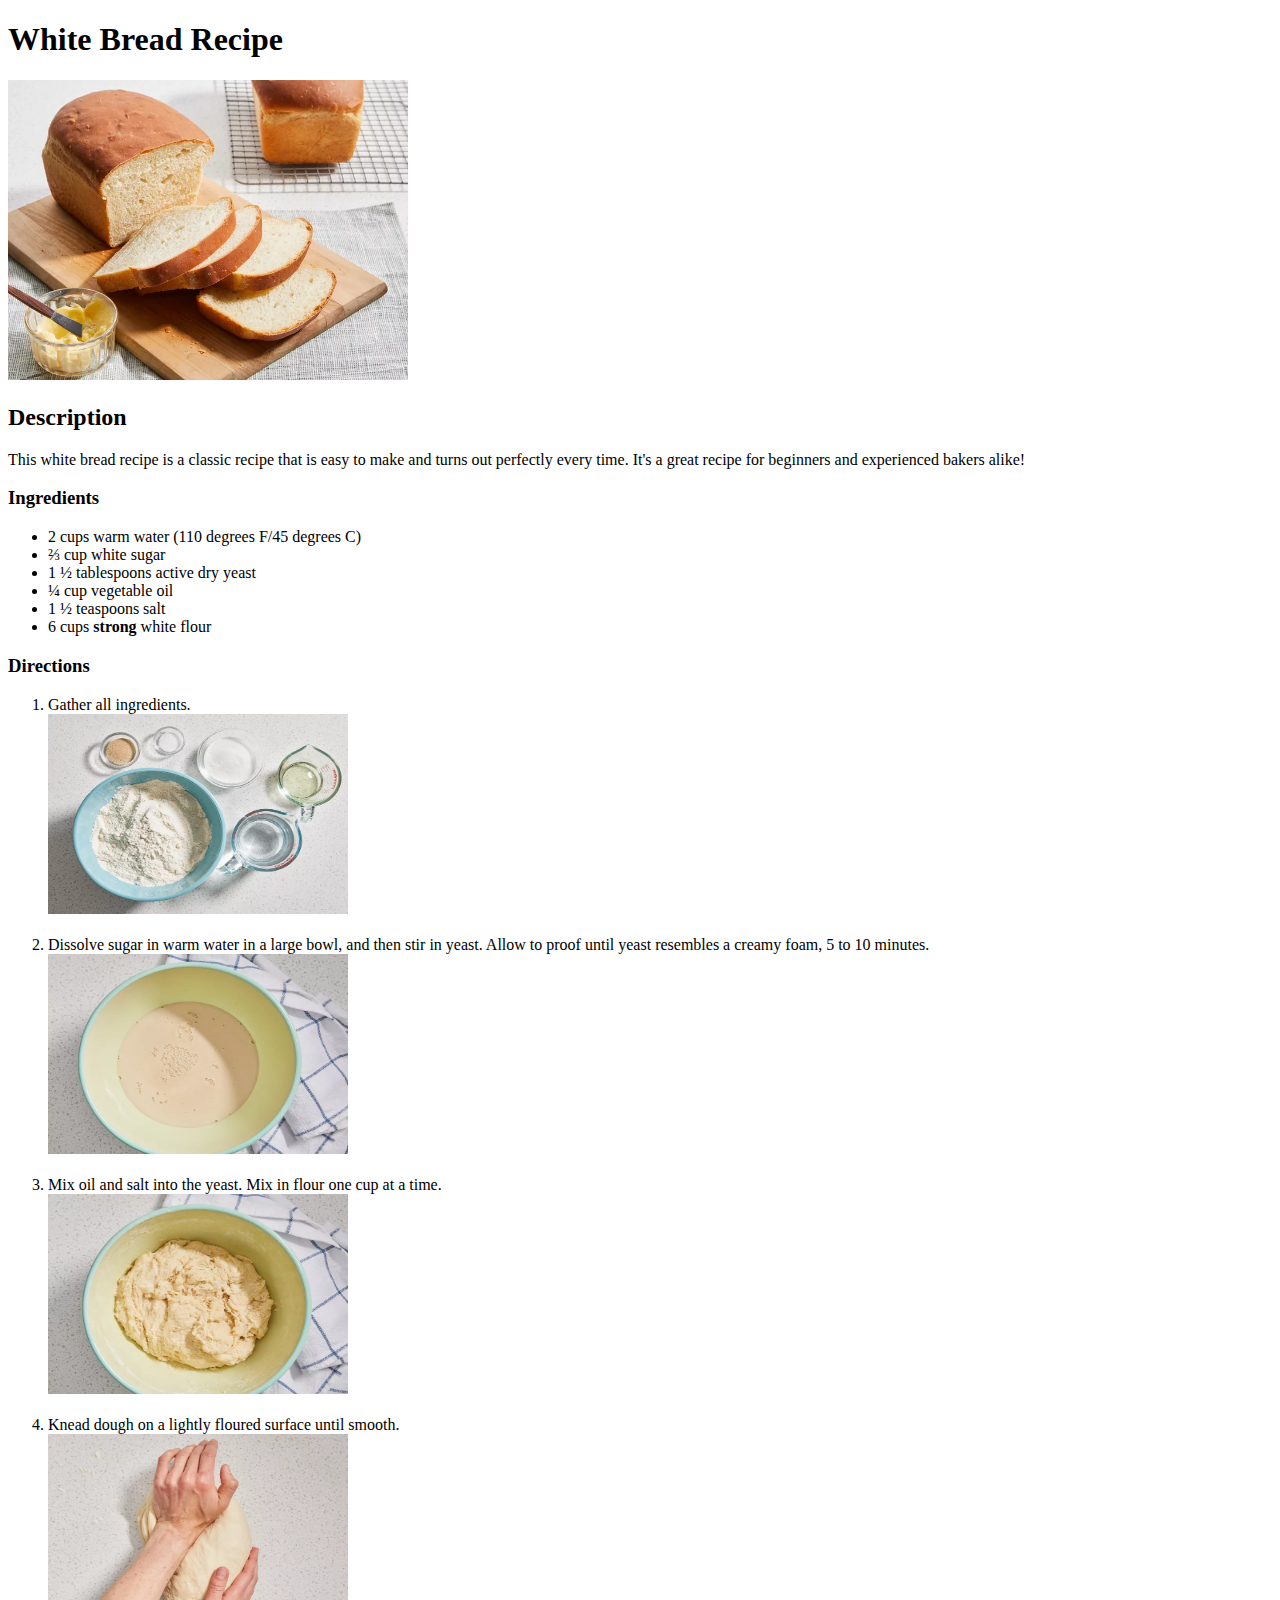
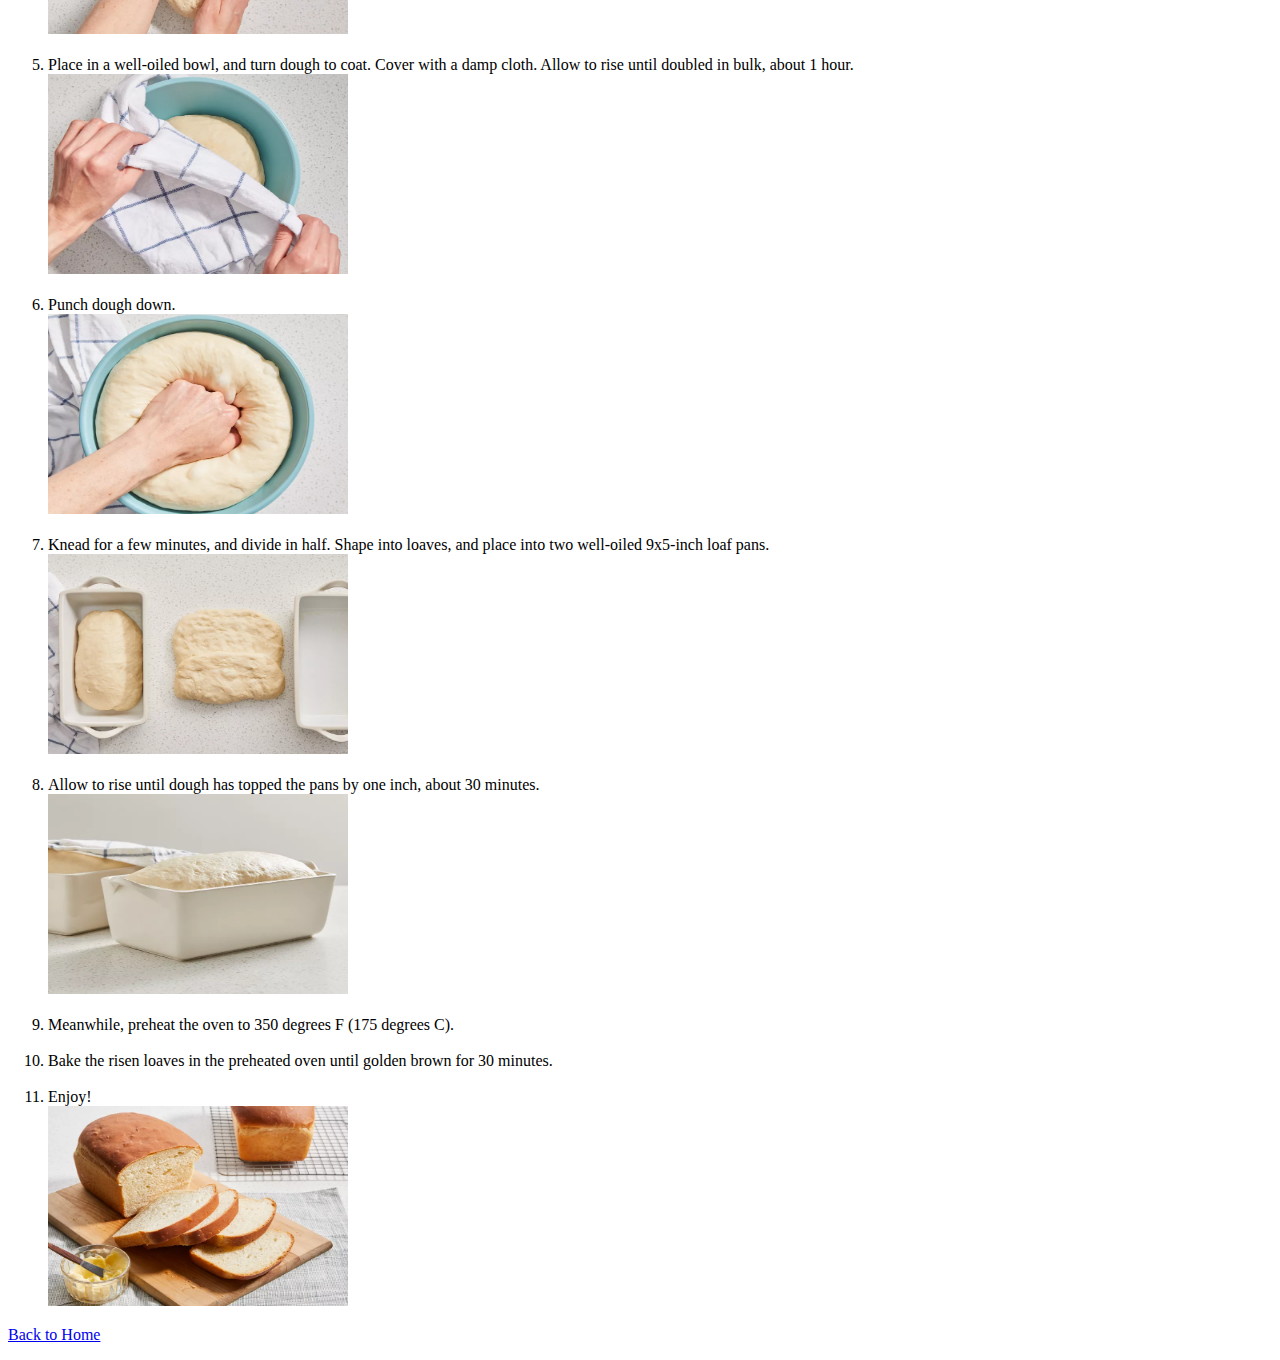
==== recipes/bread.html @ cf9b5dfe "Upload of website shell and beginning of content" ====
<!DOCTYPE html>
<html lang="en">
    <head>
        <meta charset="UTF-8">
        <title>Odin Recipes</title>
    </head>
    <body>
        <h1>White Bread Recipe</h1>
        <img src="../images/bread1.webp" alt="Image of White Bread and butter" height="300" width="400">
        <br>
        <h2>Description</h2>
        <p>This white bread recipe is a classic recipe that is easy to make and turns out perfectly every time. It's a great recipe for beginners and experienced bakers alike!</p>
        <h3>Ingredients</h3>
        <ul>
            <li>2 cups warm water (110 degrees F/45 degrees C)</li>
            <li>⅔ cup white sugar</li>
            <li>1 ½ tablespoons active dry yeast</li>
            <li>¼ cup vegetable oil</li>
            <li>1 ½ teaspoons salt</li>
            <li>6 cups <strong>strong</strong> white flour</li>
        </ul>
        <h3>Directions</h3>
        <ol>
            <li>Gather all ingredients.</li>
            <img src="../images/breadstep1.webp" alt="Image of ingredients" height="200" width="300">
            <br>
            <br>
            <li> Dissolve sugar in warm water in a large bowl, and then stir in yeast. Allow to proof until yeast resembles a creamy foam, 5 to 10 minutes.</li>
            <img src="../images/breadstep2.webp" alt="Image of ingredients in a mixing bowl" height="200" width="300">
            <br>
            <br>
            <li>Mix oil and salt into the yeast. Mix in flour one cup at a time.</li>
            <img src="../images/breadstep3.webp" alt="Image of dough being mixed in a mixing bowl" height="200" width="300">
            <br>
            <br>
            <li>Knead dough on a lightly floured surface until smooth.</li>
            <img src="../images/breadstep4.webp" alt="Image of dough being kneaded" height="200" width="300">
            <br>
            <br>
            <li>Place in a well-oiled bowl, and turn dough to coat. Cover with a damp cloth. Allow to rise until doubled in bulk, about 1 hour.</li>
            <img src="../images/breadstep5.webp" alt="Image of dough in a bowl semi covered by a tea towel" height="200" width="300">
            <br>
            <br>
            <li>Punch dough down.</li>
            <img src="../images/breadstep6.webp" alt="Image of dough in a bowl being kneaded" height="200" width="300">
            <br>
            <br>
            <li>Knead for a few minutes, and divide in half. Shape into loaves, and place into two well-oiled 9x5-inch loaf pans.</li>
            <img src="../images/breadstep7.webp" alt="Image of kneaded dough and loaf pans" height="200" width="300">
            <br>
            <br>
            <li>Allow to rise until dough has topped the pans by one inch, about 30 minutes.</li>
            <img src="../images/breadstep8.webp" alt="Image of dough in loaf pans" height="200" width="300">
            <br>
            <br>
            <li>Meanwhile, preheat the oven to 350 degrees F (175 degrees C).</li>
            <br>
            <li>Bake the risen loaves in the preheated oven until golden brown for 30 minutes.</li>
            <br>
            <li>Enjoy!</li>
            <img src="../images/breadfinal.webp" alt="Image of finished White Bread" height="200" width="300">

        </ol>









        <p><a href="../index.html">Back to Home</a></p>
    </body>
</html>
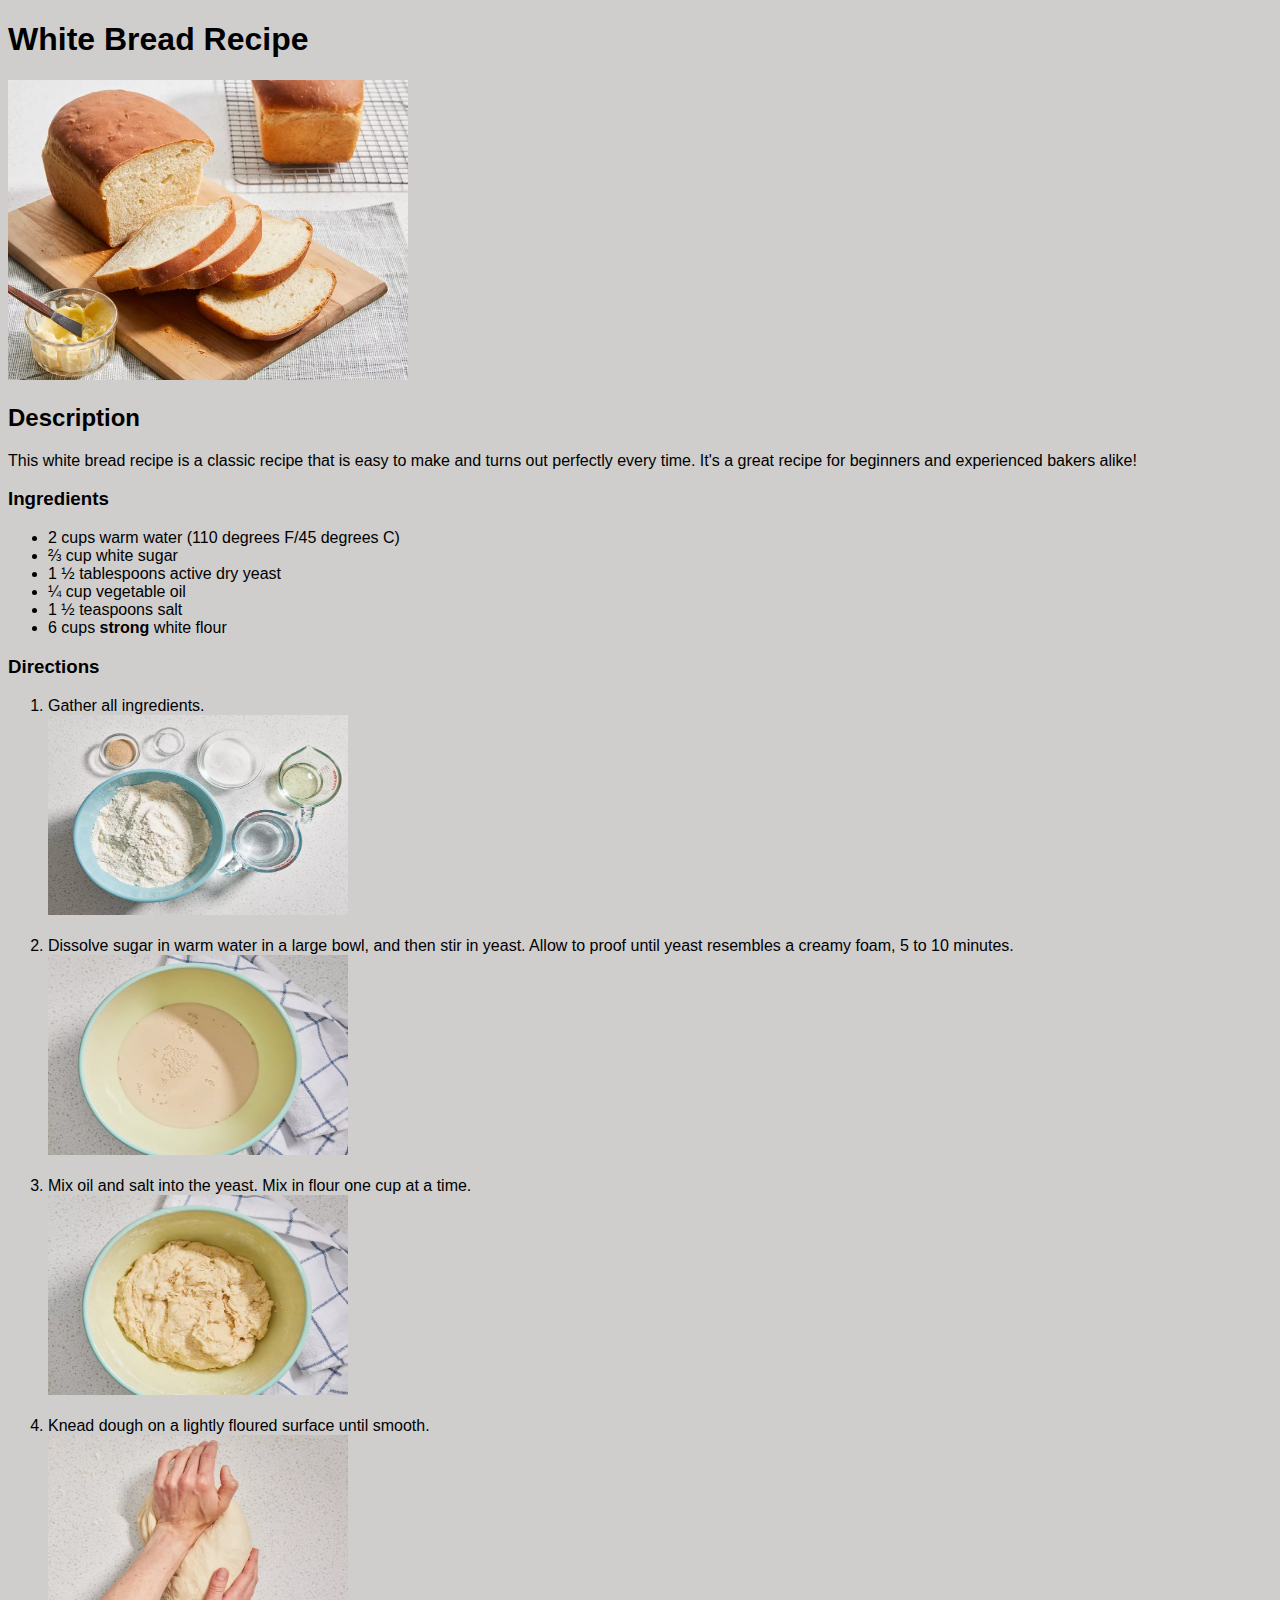
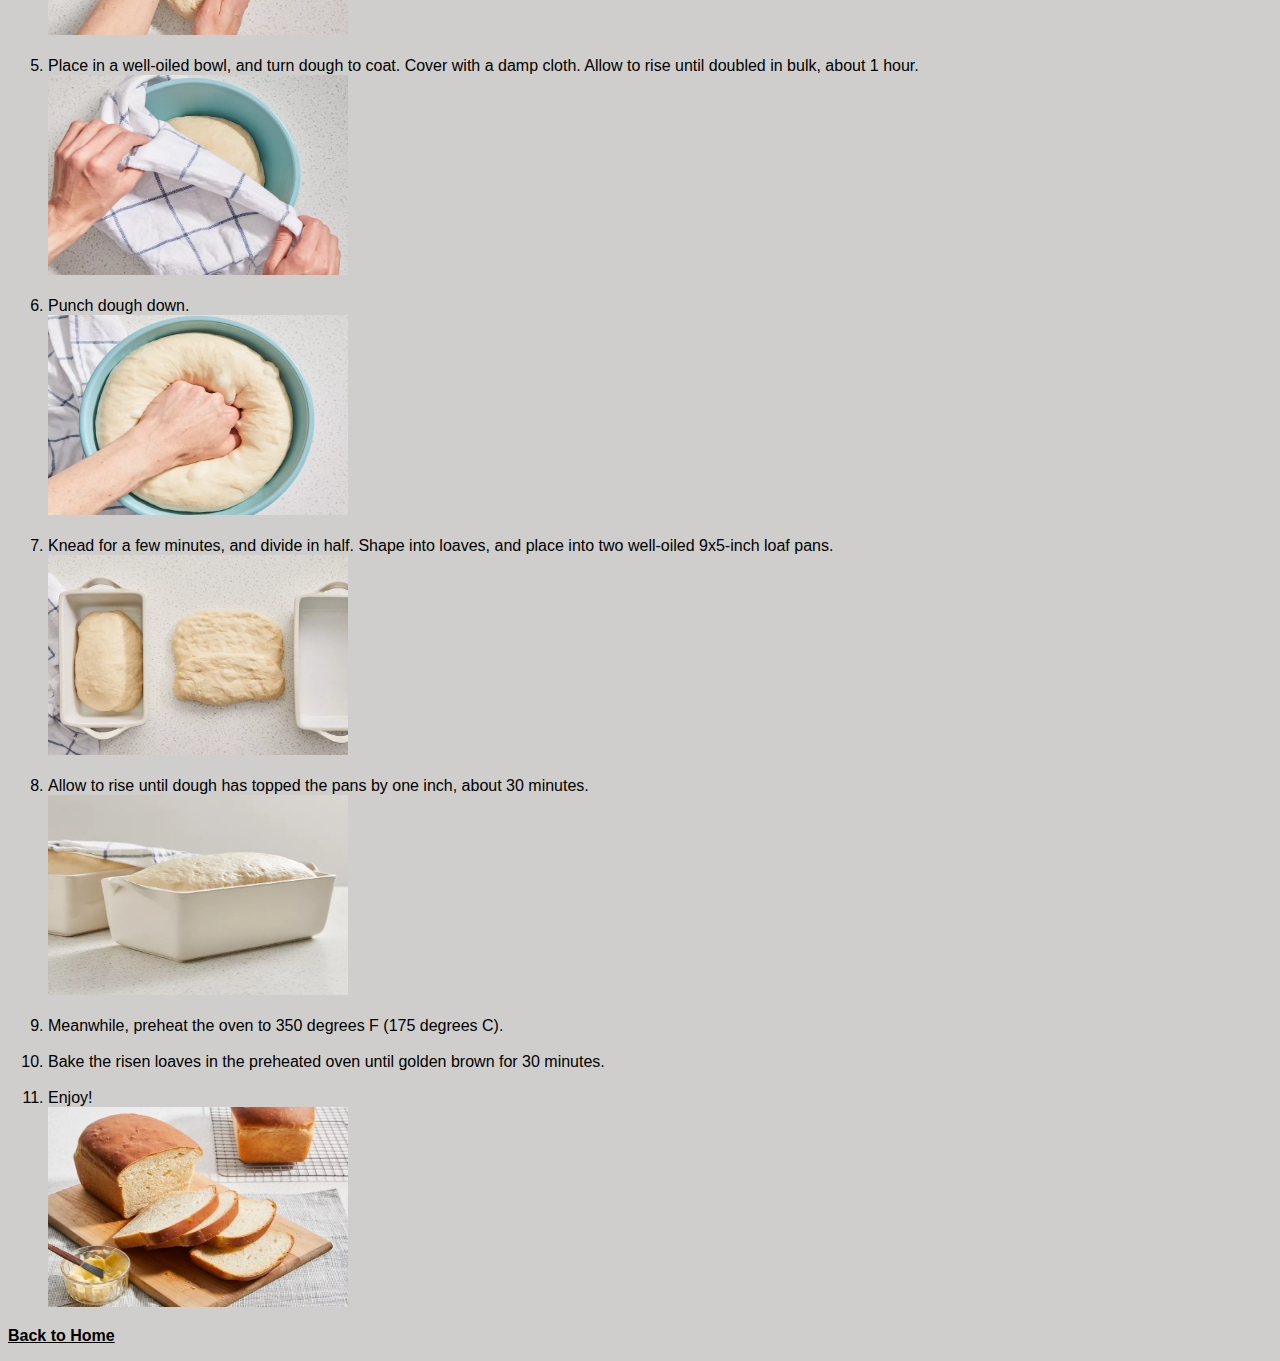
==== commit 94f5e0dd: "Made changes to index title. Added some styles using CSS via external method." ====
--- a/recipes/bread.html
+++ b/recipes/bread.html
@@ -2,7 +2,8 @@
 <html lang="en">
     <head>
         <meta charset="UTF-8">
-        <title>Odin Recipes</title>
+        <title>White Bread Recipe</title>
+        <link rel="stylesheet" href="../src/style.css">
     </head>
     <body>
         <h1>White Bread Recipe</h1>
--- a/src/style.css
+++ b/src/style.css
@@ -0,0 +1,10 @@
+html {
+    background-color: rgb(207, 206, 204);
+}
+body {
+    font-family: 'comic sans ms', 'Arial', sans-serif;
+}
+a {
+    color: black;
+    font-weight: bold;
+}
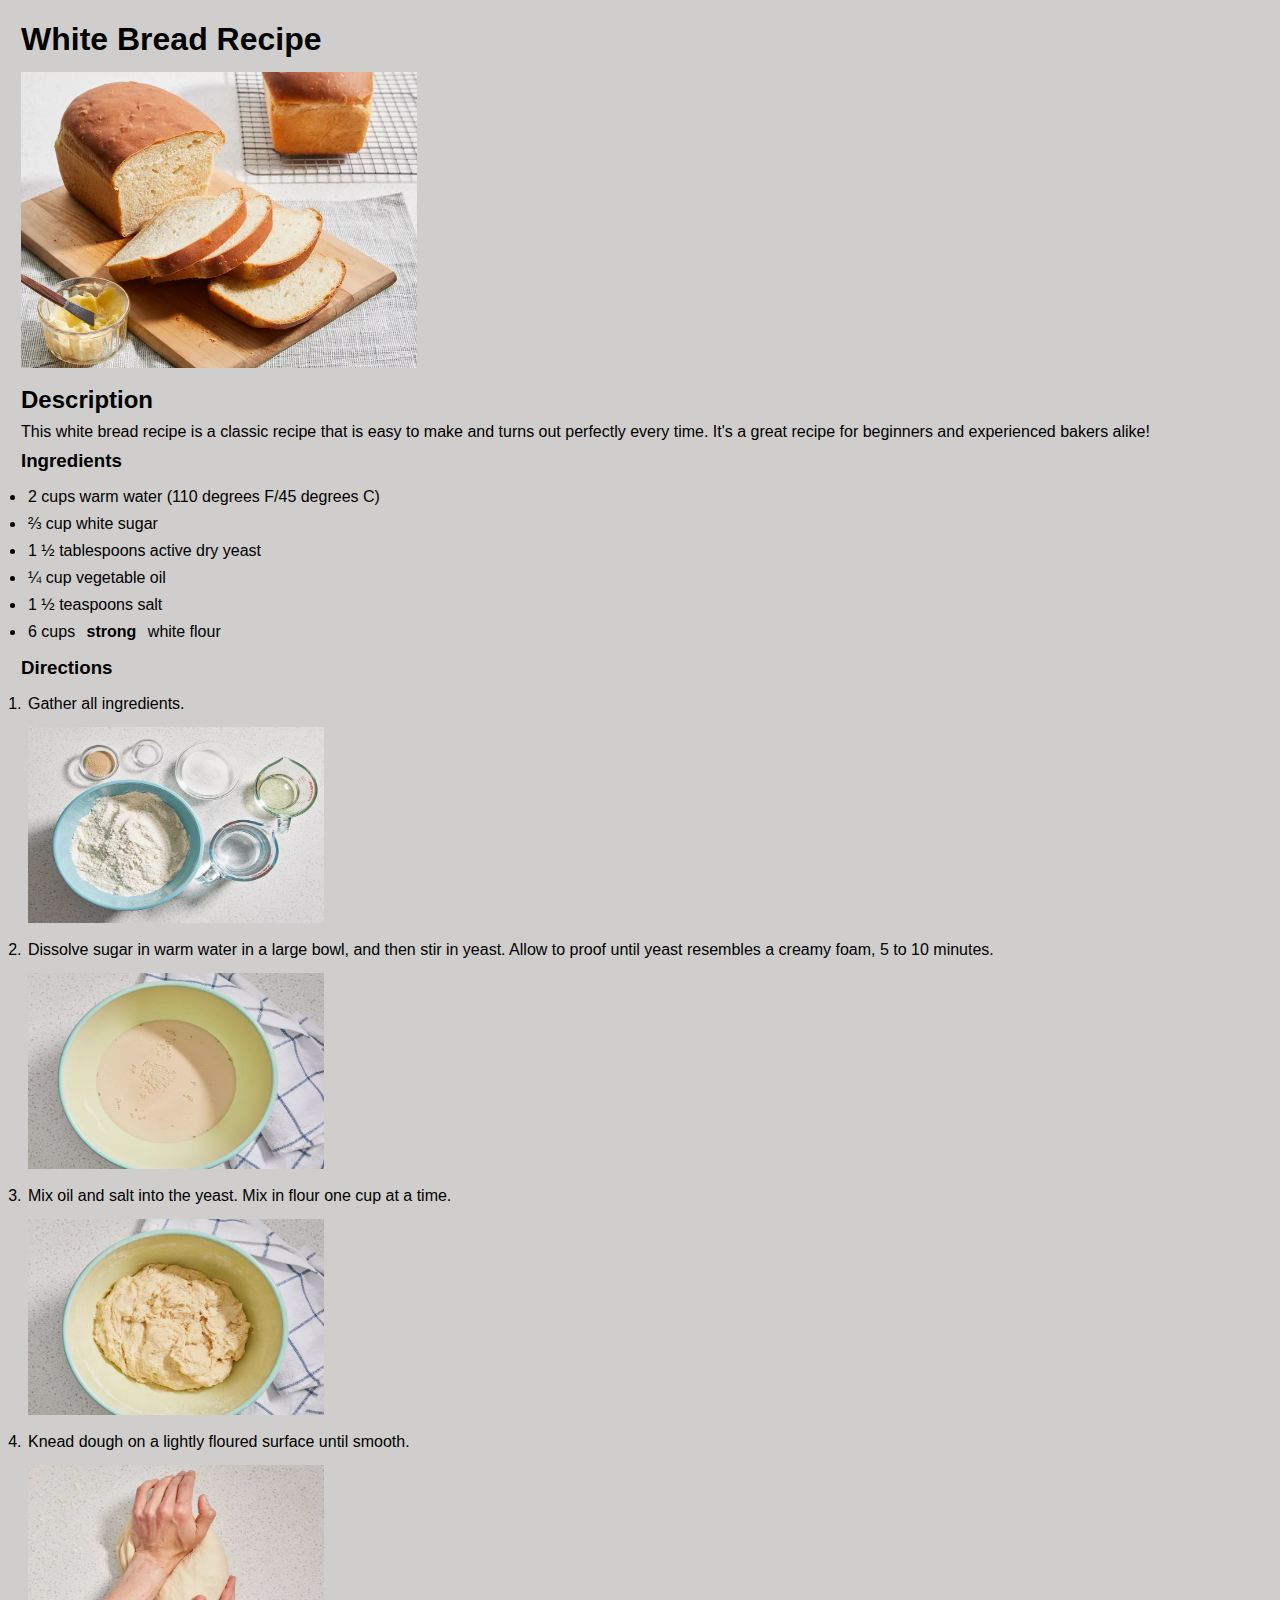
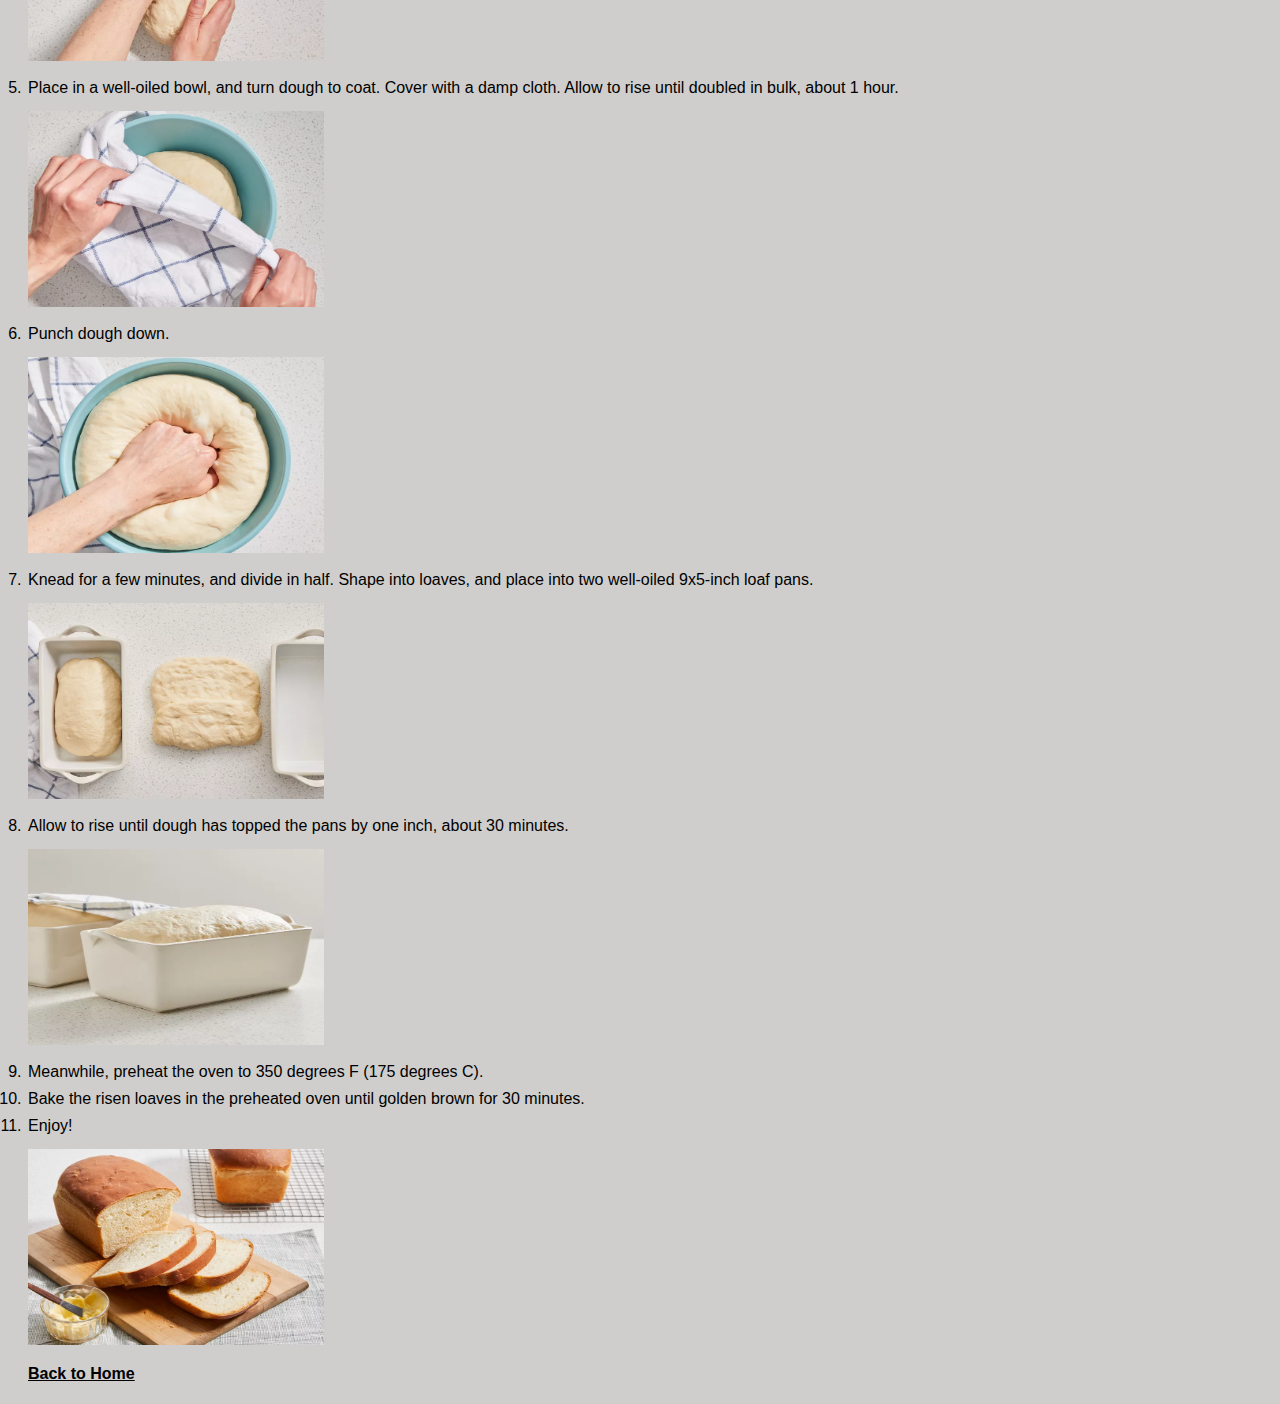
==== commit 953eb013: "Updated style.css to include margin and padding removing the need for <br> tags in the html files. r" ====
--- a/recipes/bread.html
+++ b/recipes/bread.html
@@ -8,7 +8,6 @@
     <body>
         <h1>White Bread Recipe</h1>
         <img src="../images/bread1.webp" alt="Image of White Bread and butter" height="300" width="400">
-        <br>
         <h2>Description</h2>
         <p>This white bread recipe is a classic recipe that is easy to make and turns out perfectly every time. It's a great recipe for beginners and experienced bakers alike!</p>
         <h3>Ingredients</h3>
@@ -24,43 +23,24 @@
         <ol>
             <li>Gather all ingredients.</li>
             <img src="../images/breadstep1.webp" alt="Image of ingredients" height="200" width="300">
-            <br>
-            <br>
             <li> Dissolve sugar in warm water in a large bowl, and then stir in yeast. Allow to proof until yeast resembles a creamy foam, 5 to 10 minutes.</li>
             <img src="../images/breadstep2.webp" alt="Image of ingredients in a mixing bowl" height="200" width="300">
-            <br>
-            <br>
             <li>Mix oil and salt into the yeast. Mix in flour one cup at a time.</li>
             <img src="../images/breadstep3.webp" alt="Image of dough being mixed in a mixing bowl" height="200" width="300">
-            <br>
-            <br>
             <li>Knead dough on a lightly floured surface until smooth.</li>
             <img src="../images/breadstep4.webp" alt="Image of dough being kneaded" height="200" width="300">
-            <br>
-            <br>
             <li>Place in a well-oiled bowl, and turn dough to coat. Cover with a damp cloth. Allow to rise until doubled in bulk, about 1 hour.</li>
             <img src="../images/breadstep5.webp" alt="Image of dough in a bowl semi covered by a tea towel" height="200" width="300">
-            <br>
-            <br>
             <li>Punch dough down.</li>
             <img src="../images/breadstep6.webp" alt="Image of dough in a bowl being kneaded" height="200" width="300">
-            <br>
-            <br>
             <li>Knead for a few minutes, and divide in half. Shape into loaves, and place into two well-oiled 9x5-inch loaf pans.</li>
             <img src="../images/breadstep7.webp" alt="Image of kneaded dough and loaf pans" height="200" width="300">
-            <br>
-            <br>
             <li>Allow to rise until dough has topped the pans by one inch, about 30 minutes.</li>
             <img src="../images/breadstep8.webp" alt="Image of dough in loaf pans" height="200" width="300">
-            <br>
-            <br>
             <li>Meanwhile, preheat the oven to 350 degrees F (175 degrees C).</li>
-            <br>
             <li>Bake the risen loaves in the preheated oven until golden brown for 30 minutes.</li>
-            <br>
             <li>Enjoy!</li>
             <img src="../images/breadfinal.webp" alt="Image of finished White Bread" height="200" width="300">
-
         </ol>
 
 
--- a/src/style.css
+++ b/src/style.css
@@ -1,3 +1,8 @@
+* {
+    margin: 5px;
+    padding: 2px;
+    box-sizing: border-box;
+}
 html {
     background-color: rgb(207, 206, 204);
 }
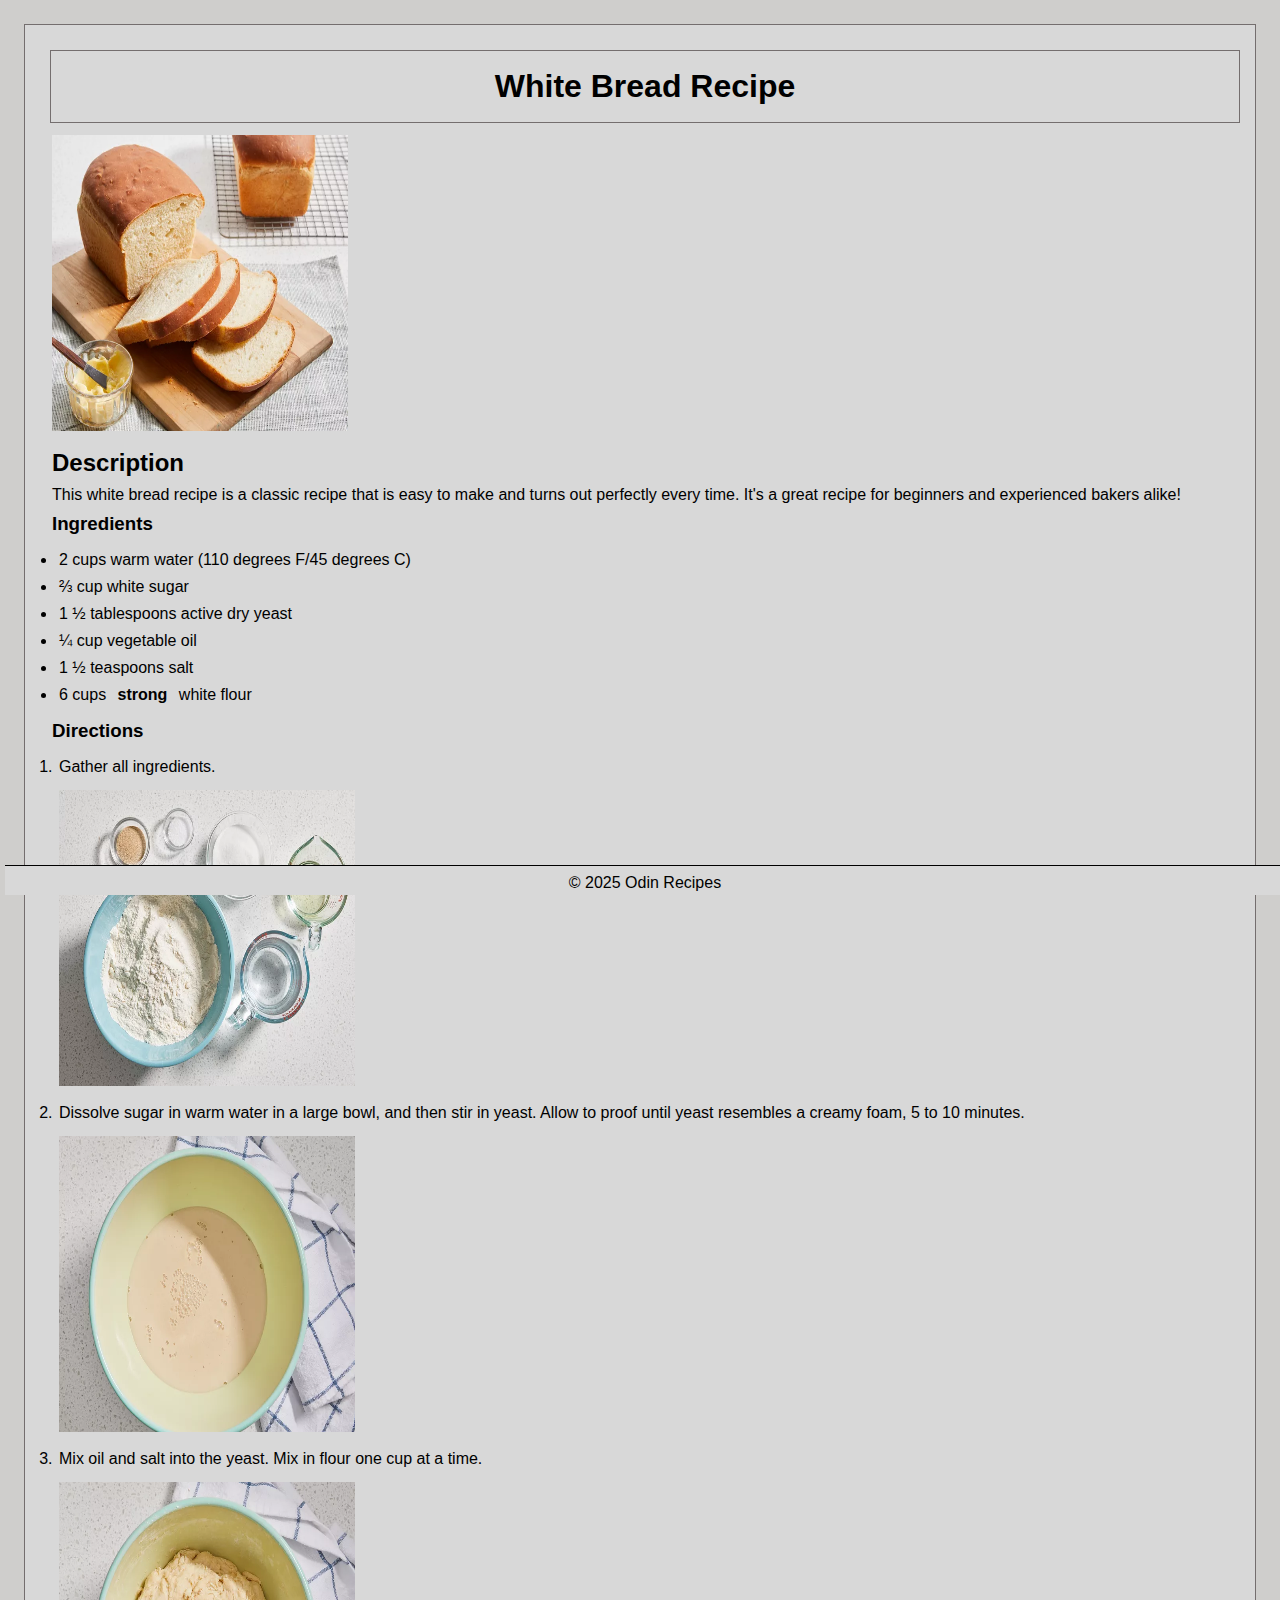
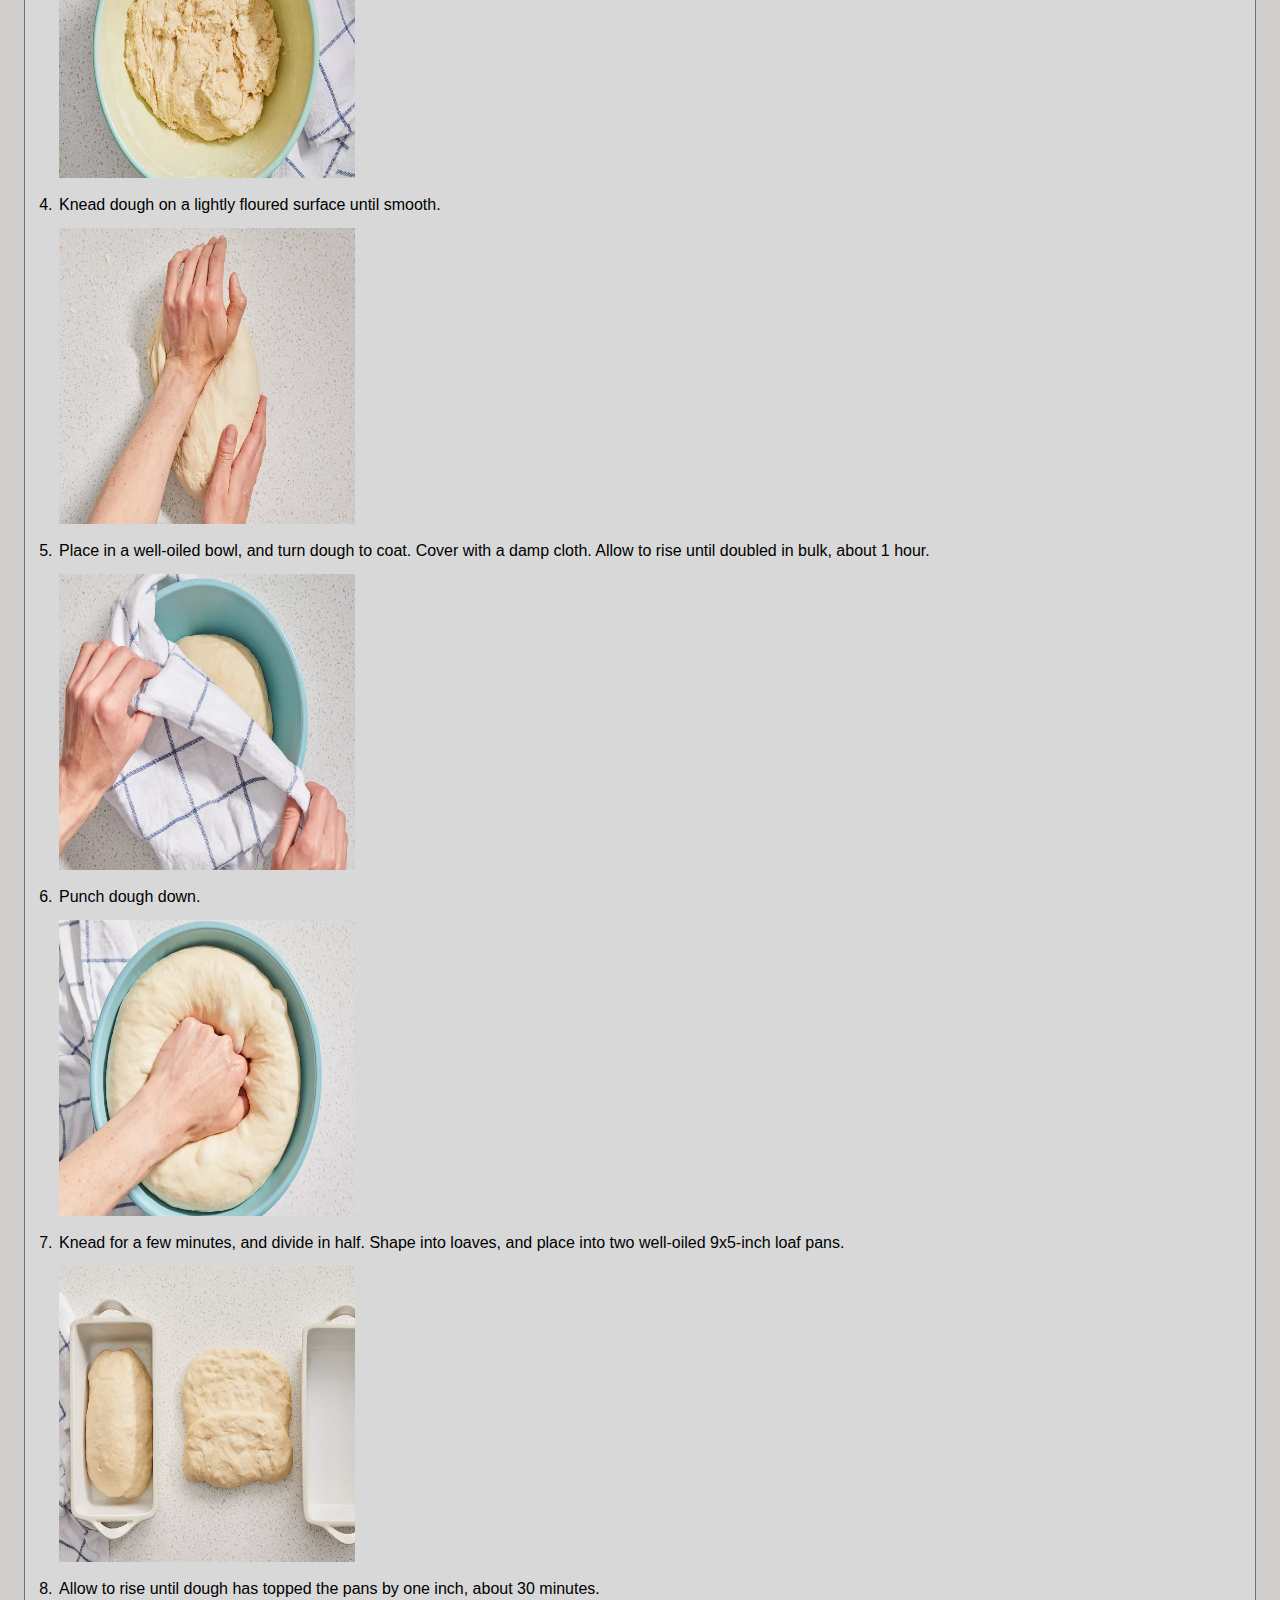
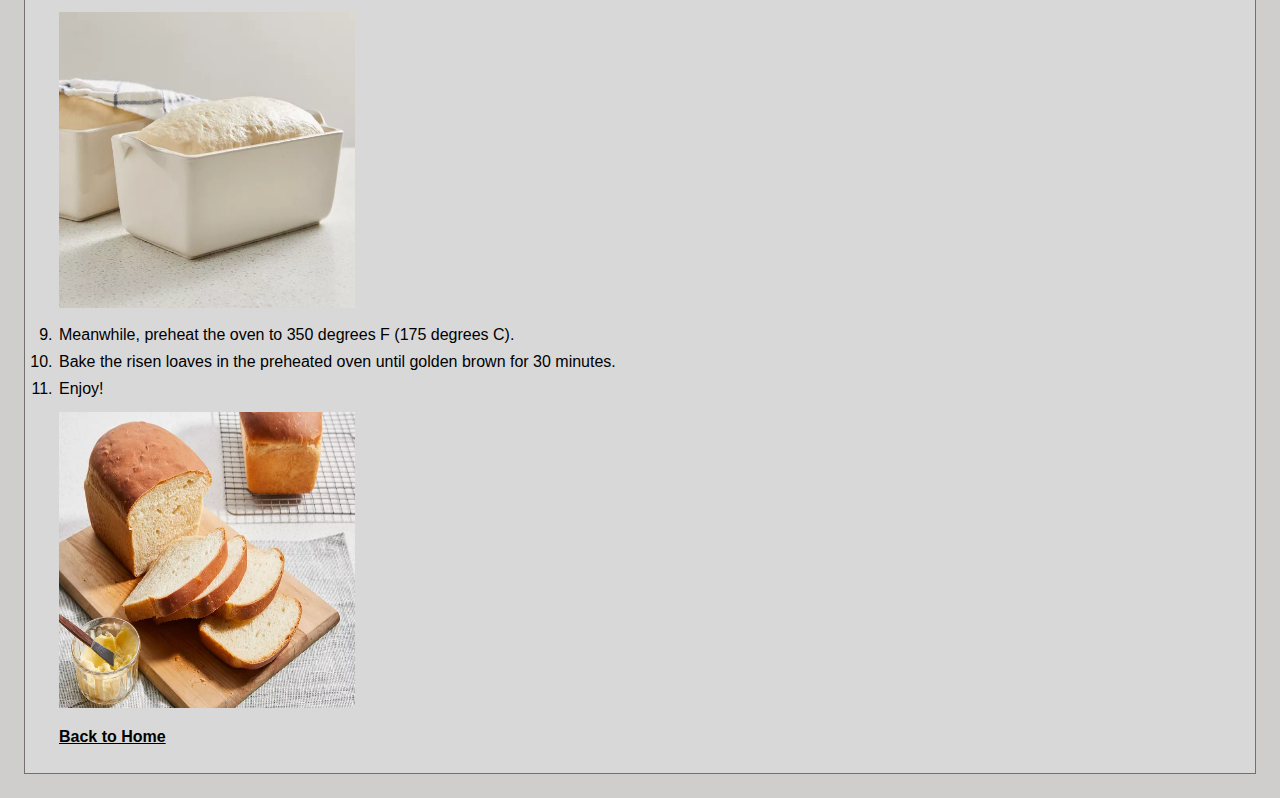
==== commit 28a8e258: "Updated lasagna image. Updated img size via stylesheet allowing removal of height and width settings" ====
--- a/recipes/bread.html
+++ b/recipes/bread.html
@@ -5,8 +5,11 @@
         <title>White Bread Recipe</title>
         <link rel="stylesheet" href="../src/style.css">
     </head>
+    <div class="background">
     <body>
+        <header>
         <h1>White Bread Recipe</h1>
+        </header>
         <img src="../images/bread1.webp" alt="Image of White Bread and butter" height="300" width="400">
         <h2>Description</h2>
         <p>This white bread recipe is a classic recipe that is easy to make and turns out perfectly every time. It's a great recipe for beginners and experienced bakers alike!</p>
@@ -22,25 +25,25 @@
         <h3>Directions</h3>
         <ol>
             <li>Gather all ingredients.</li>
-            <img src="../images/breadstep1.webp" alt="Image of ingredients" height="200" width="300">
+            <img src="../images/breadstep1.webp" alt="Image of ingredients">
             <li> Dissolve sugar in warm water in a large bowl, and then stir in yeast. Allow to proof until yeast resembles a creamy foam, 5 to 10 minutes.</li>
-            <img src="../images/breadstep2.webp" alt="Image of ingredients in a mixing bowl" height="200" width="300">
+            <img src="../images/breadstep2.webp" alt="Image of ingredients in a mixing bowl">
             <li>Mix oil and salt into the yeast. Mix in flour one cup at a time.</li>
-            <img src="../images/breadstep3.webp" alt="Image of dough being mixed in a mixing bowl" height="200" width="300">
+            <img src="../images/breadstep3.webp" alt="Image of dough being mixed in a mixing bowl">
             <li>Knead dough on a lightly floured surface until smooth.</li>
-            <img src="../images/breadstep4.webp" alt="Image of dough being kneaded" height="200" width="300">
+            <img src="../images/breadstep4.webp" alt="Image of dough being kneaded">
             <li>Place in a well-oiled bowl, and turn dough to coat. Cover with a damp cloth. Allow to rise until doubled in bulk, about 1 hour.</li>
-            <img src="../images/breadstep5.webp" alt="Image of dough in a bowl semi covered by a tea towel" height="200" width="300">
+            <img src="../images/breadstep5.webp" alt="Image of dough in a bowl semi covered by a tea towel">
             <li>Punch dough down.</li>
-            <img src="../images/breadstep6.webp" alt="Image of dough in a bowl being kneaded" height="200" width="300">
+            <img src="../images/breadstep6.webp" alt="Image of dough in a bowl being kneaded">
             <li>Knead for a few minutes, and divide in half. Shape into loaves, and place into two well-oiled 9x5-inch loaf pans.</li>
-            <img src="../images/breadstep7.webp" alt="Image of kneaded dough and loaf pans" height="200" width="300">
+            <img src="../images/breadstep7.webp" alt="Image of kneaded dough and loaf pans">
             <li>Allow to rise until dough has topped the pans by one inch, about 30 minutes.</li>
-            <img src="../images/breadstep8.webp" alt="Image of dough in loaf pans" height="200" width="300">
+            <img src="../images/breadstep8.webp" alt="Image of dough in loaf pans">
             <li>Meanwhile, preheat the oven to 350 degrees F (175 degrees C).</li>
             <li>Bake the risen loaves in the preheated oven until golden brown for 30 minutes.</li>
             <li>Enjoy!</li>
-            <img src="../images/breadfinal.webp" alt="Image of finished White Bread" height="200" width="300">
+            <img src="../images/breadfinal.webp" alt="Image of finished White Bread">
         </ol>
 
 
@@ -52,5 +55,9 @@
 
 
         <p><a href="../index.html">Back to Home</a></p>
+        <footer>
+            <p>© 2025 Odin Recipes</p>
+        </footer>
     </body>
+    </div>
 </html>--- a/src/style.css
+++ b/src/style.css
@@ -1,5 +1,5 @@
 * {
-    margin: 5px;
+    margin: 5px; 
     padding: 2px;
     box-sizing: border-box;
 }
@@ -13,3 +13,48 @@
     color: black;
     font-weight: bold;
 }
+
+header {
+    color: black;
+    background-color: rgb(216, 216, 216);
+    text-align: center;
+    padding: 10px;
+    min-height: 70px;
+    width: 100%;
+    border: 1px solid rgb(116, 110, 110);
+
+    
+}
+nav {
+    display: flex;
+    justify-content: center;
+    background-color: rgb(216, 216, 216);
+    padding: 10px;
+}
+.background {
+    background-color: rgb(216, 216, 216);
+    padding: 20px;
+    margin: 10px;
+    border: 1px solid rgb(116, 110, 110);
+}
+
+img {
+    height: 300px;
+    width: 300px;
+}
+
+/* Footer styles */
+footer {
+    position: fixed;
+    left: 0px;
+    bottom: 0px;
+    height: 30px;
+    width: 100%;
+    padding: 1px;
+    margin-top: 20px;
+    color:black;
+    border-top: #000 1px solid;
+    background-color: rgb(216, 216, 216);
+    text-align: center;
+
+}
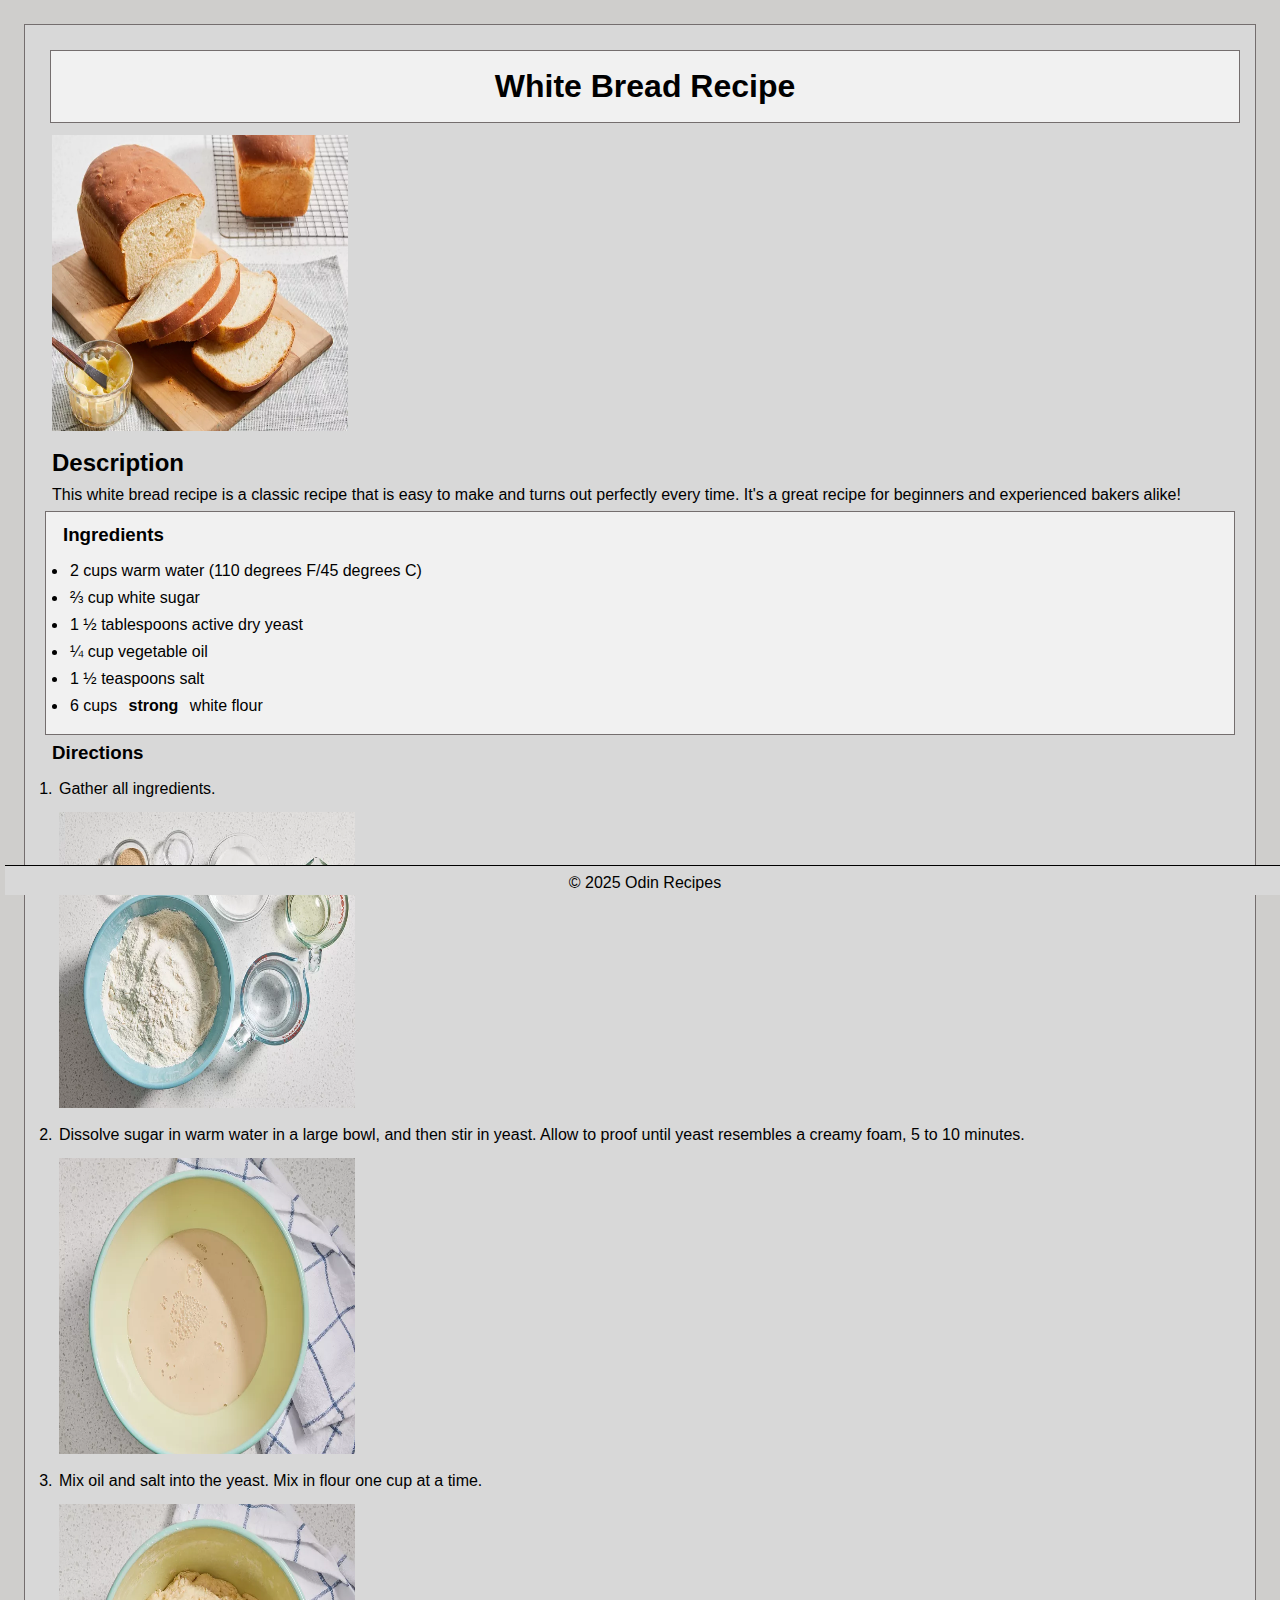
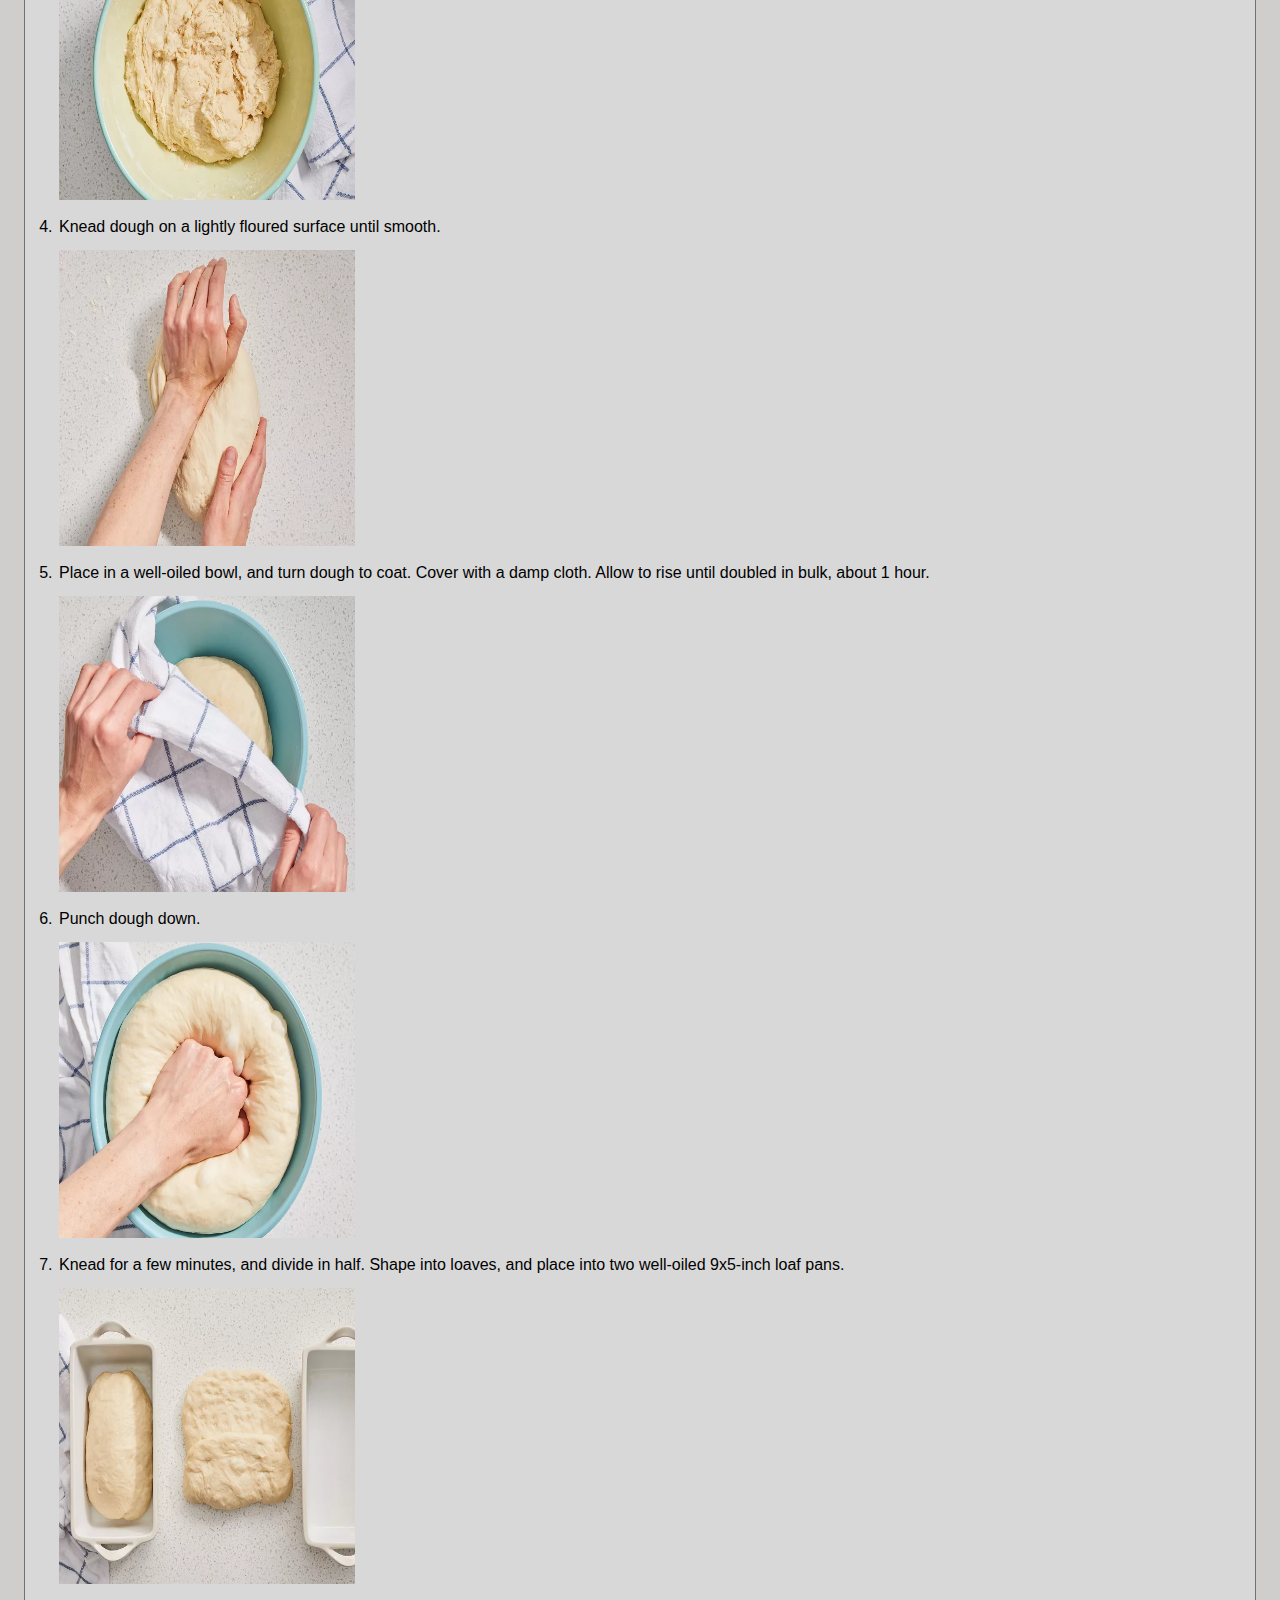
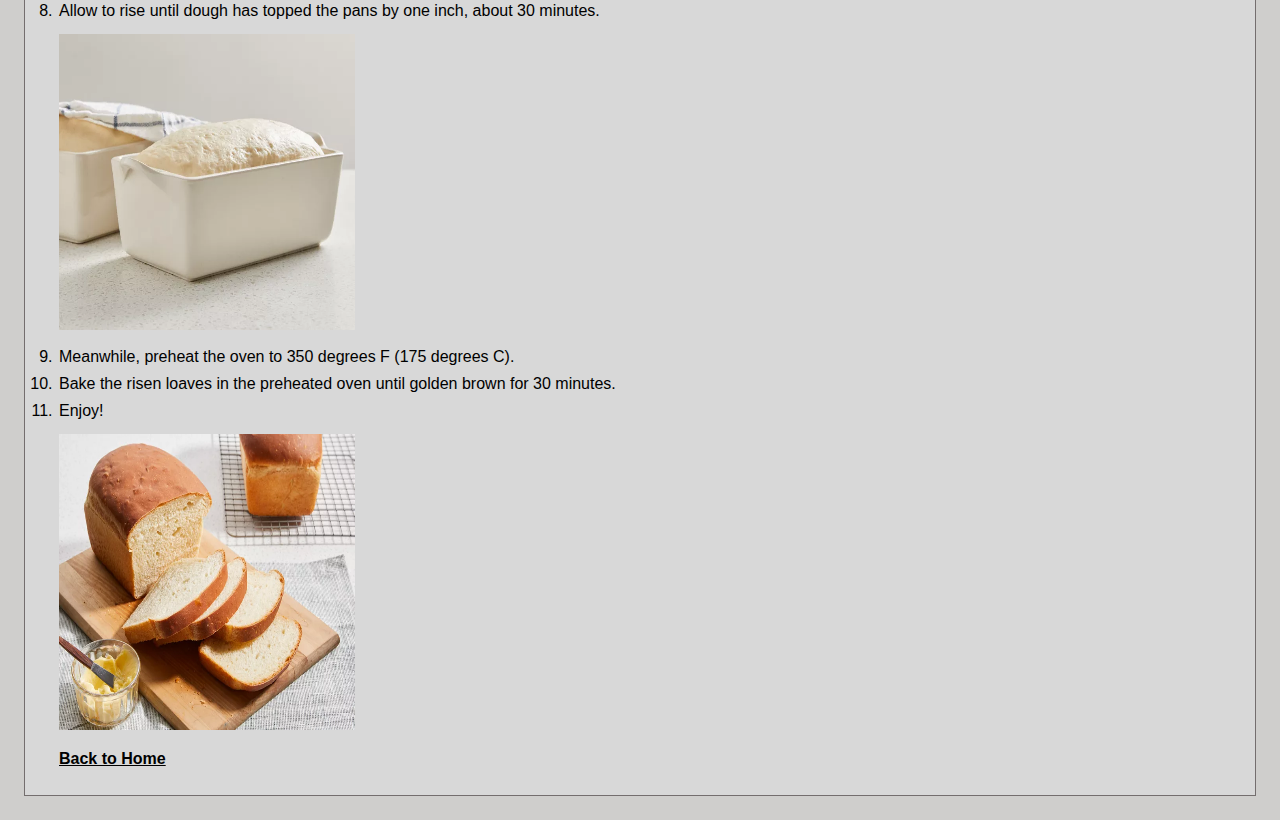
==== commit 1c343c9c: "Updated website to make ingredients stand out more with css" ====
--- a/recipes/bread.html
+++ b/recipes/bread.html
@@ -13,7 +13,7 @@
         <img src="../images/bread1.webp" alt="Image of White Bread and butter" height="300" width="400">
         <h2>Description</h2>
         <p>This white bread recipe is a classic recipe that is easy to make and turns out perfectly every time. It's a great recipe for beginners and experienced bakers alike!</p>
-        <h3>Ingredients</h3>
+        <div class="box"><h3>Ingredients</h3>
         <ul>
             <li>2 cups warm water (110 degrees F/45 degrees C)</li>
             <li>⅔ cup white sugar</li>
@@ -21,7 +21,7 @@
             <li>¼ cup vegetable oil</li>
             <li>1 ½ teaspoons salt</li>
             <li>6 cups <strong>strong</strong> white flour</li>
-        </ul>
+        </ul></div>
         <h3>Directions</h3>
         <ol>
             <li>Gather all ingredients.</li>
--- a/src/style.css
+++ b/src/style.css
@@ -16,7 +16,7 @@
 
 header {
     color: black;
-    background-color: rgb(216, 216, 216);
+    background-color: rgb(241, 241, 241);
     text-align: center;
     padding: 10px;
     min-height: 70px;
@@ -24,6 +24,14 @@
     border: 1px solid rgb(116, 110, 110);
 
     
+}
+
+.box {
+    color: black;
+    background-color: rgb(241, 241, 241);
+    border: 1px solid rgb(116, 110, 110);
+    padding: 5px 10px;
+    margin: 0px;
 }
 nav {
     display: flex;
